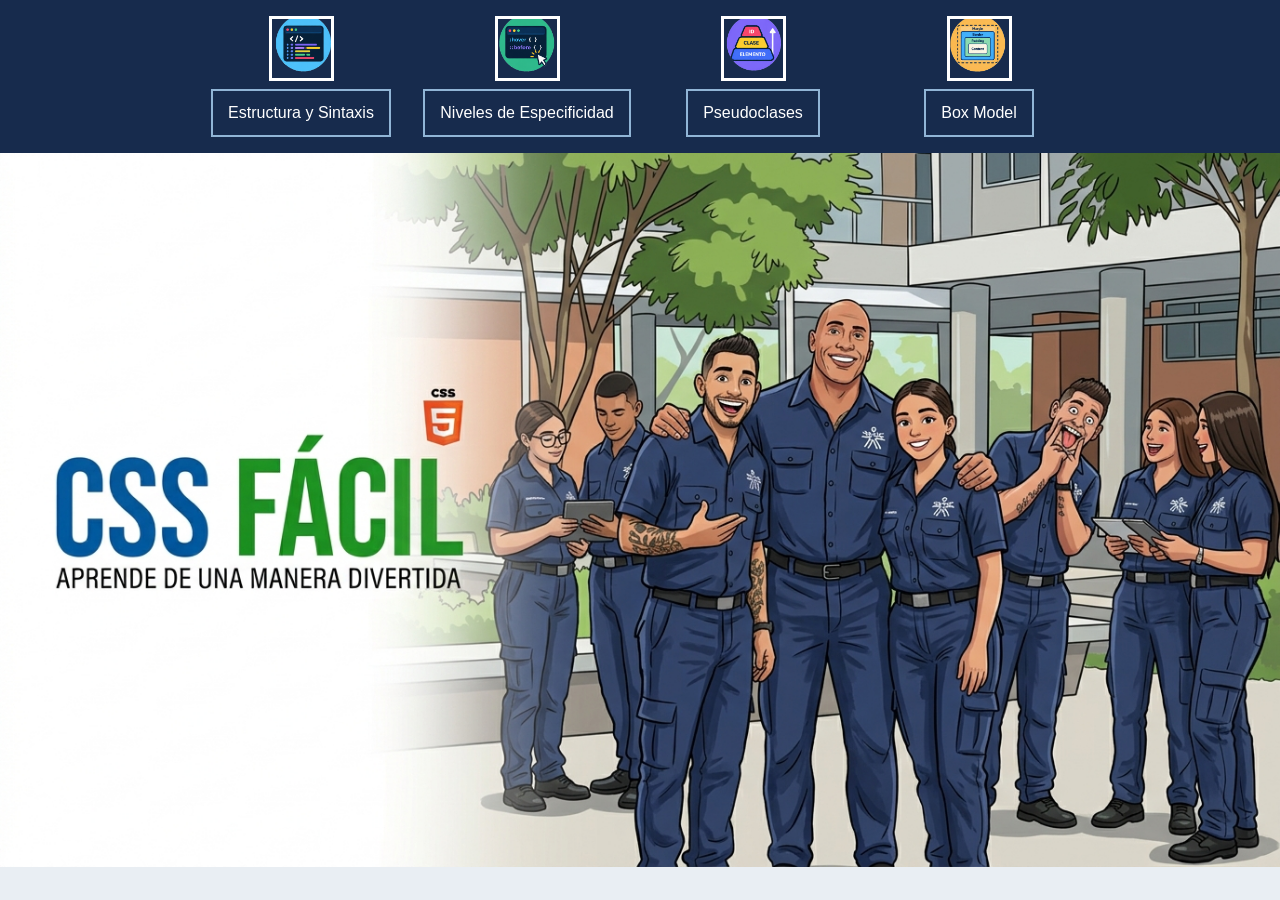
==== boxmodel.html @ 7ea05ca1 "especificidad" ====
<!doctype html>
<html lang="es">
  <head>
    <meta charset="utf-8" />
    <meta name="viewport" content="width=device-width, initial-scale=1" />
    <title>CSS Fácil - Niveles de Especificidad</title>

    <link
      href="https://cdn.jsdelivr.net/npm/bootstrap@5.3.8/dist/css/bootstrap.min.css"
      rel="stylesheet"
    />

    <link rel="stylesheet" href="styles.css" />
  </head>

  <body>
    <div class="container-fluid">
      <div class="row">

        <!-- MENÚ -->
        <nav class="col-12 caja1 d-flex flex-wrap justify-content-center align-items-center gap-3 p-3">

          <div class="menu-item d-flex flex-column align-items-center gap-2">
            <img class="icono" src="img/icono-estructura.png" alt="Estructura">
            <a class="btn btn-menu" href="./index.html">Estructura y Sintaxis</a>
          </div>

          <div class="menu-item d-flex flex-column align-items-center gap-2">
            <img class="icono" src="img/icono-especificidad.png" alt="Especificidad">
            <a class="btn btn-menu" href="./especificidad.html">Niveles de Especificidad</a>
          </div>

          <div class="menu-item d-flex flex-column align-items-center gap-2">
            <img class="icono" src="img/icono-pseudoclases.png" alt="Pseudoclases">
            <a class="btn btn-menu" href="./pseudo.html">Pseudoclases </a>
          </div>

          <div class="menu-item d-flex flex-column align-items-center gap-2">
            <img class="icono" src="img/icono-boxmodel.png" alt="Box Model">
            <a class="btn btn-menu" href="boxmodel.html">Box Model</a>
          </div>

        </nav>

        <!-- BANNER -->
        <header class="col-12 caja2 p-0">
          <img
            class="imagen"
            src="img/banner-css.jpg"
            alt="Banner de especificidad CSS"
          />
        </header>
---- styles.css ----
/* Base compartida */
body {
  margin: 0;
  background-color: #e9eef3;
  color: #1d2939;
  font-family: Arial, sans-serif;
}

h4,
h5 {
  font-weight: 700;
}

section,
aside,
footer,
header {
  overflow: hidden;
}

.caja1 {
  min-height: 130px;
  background-color: #172b4d;
  color: #fff;
}

.caja2 {
  min-height: 300px;
  background-color: #294c73;
  color: #fff;
}

.caja3 {
  min-height: 300px;
  background-color: #294c73;
  color: #fff;
}

.caja4 {
  min-height: 300px;
  background-color: #8ba8c7;
}

.caja5 {
  min-height: 300px;
  background-color: #d5e1ed;
}

.caja6 {
  min-height: 300px;
  background-color: #b8cce0;
}

.caja7 {
  min-height: 300px;
  background-color: #294c73;
  color: #fff;
}

.caja8 {
  min-height: 300px;
  background-color: #527da5;
  color: #fff;
}

.caja9 {
  min-height: 300px;
  background-color: #d5e1ed;
}

.caja10 {
  min-height: 150px;
  background-color: #172b4d;
  color: #fff;
}

.icono {
  width: 65px;
  height: 65px;
  border: 3px solid #fff;
  object-fit: cover;
}

.btn-menu {
  padding: 10px 15px;
  border: 2px solid #91b5d6;
  border-radius: 0;
  background-color: transparent;
  color: #fff;
  transition: background-color 0.2s ease, color 0.2s ease;
}

.btn-menu:hover,
.btn-menu:focus-visible {
  background-color: #91b5d6;
  color: #172b4d;
}

.imagen {
  width: 100%;
  height: 100%;
  
}

.imagen-codigo {
  display: block;
  width: 100%;
  height: 300px;
  object-fit: cover;
}

.imagen-pseudoclase {
  display: block;
  width: 100%;
  height: 120px;
  margin-bottom: 12px;
  object-fit: contain;
}

.contenido {
  padding: 25px;
}

pre {
  overflow-x: auto;
  border-left: 4px solid #294c73;
  border-radius: 0 !important;
  color: #ffffff;
  
}

/* Navegación de pseudo.html */
.menu-item {
  flex: 0 1 210px;
  min-width: 0;
}

/* Tablet */
@media (min-width: 768px) and (max-width: 1024px) {
  .imagen-codigo {
    height: 250px;
  }

  .icono-estructura {
    display: none;
  }
}

/* Móvil */
@media (max-width: 767.98px) {
  .imagen-codigo {
    height: 200px;
  }
}

@media (max-width: 575.98px) {
  .imagen-codigo {
    height: 160px;
  }

  .caja1 {
    gap: 12px !important;
  }

  .menu-item {
    flex: 1 1 calc(50% - 12px);
  }

  .btn-menu {
    display: flex;
    width: 100%;
    min-height: 48px;
    align-items: center;
    justify-content: center;
    padding: 8px;
    font-size: 0.85rem;
    text-align: center;
  }
}

@media (min-width: 576px) and (max-width: 767.98px) {
  .menu-item {
    flex: 1 1 calc(50% - 16px);
    max-width: 260px;
  }
}
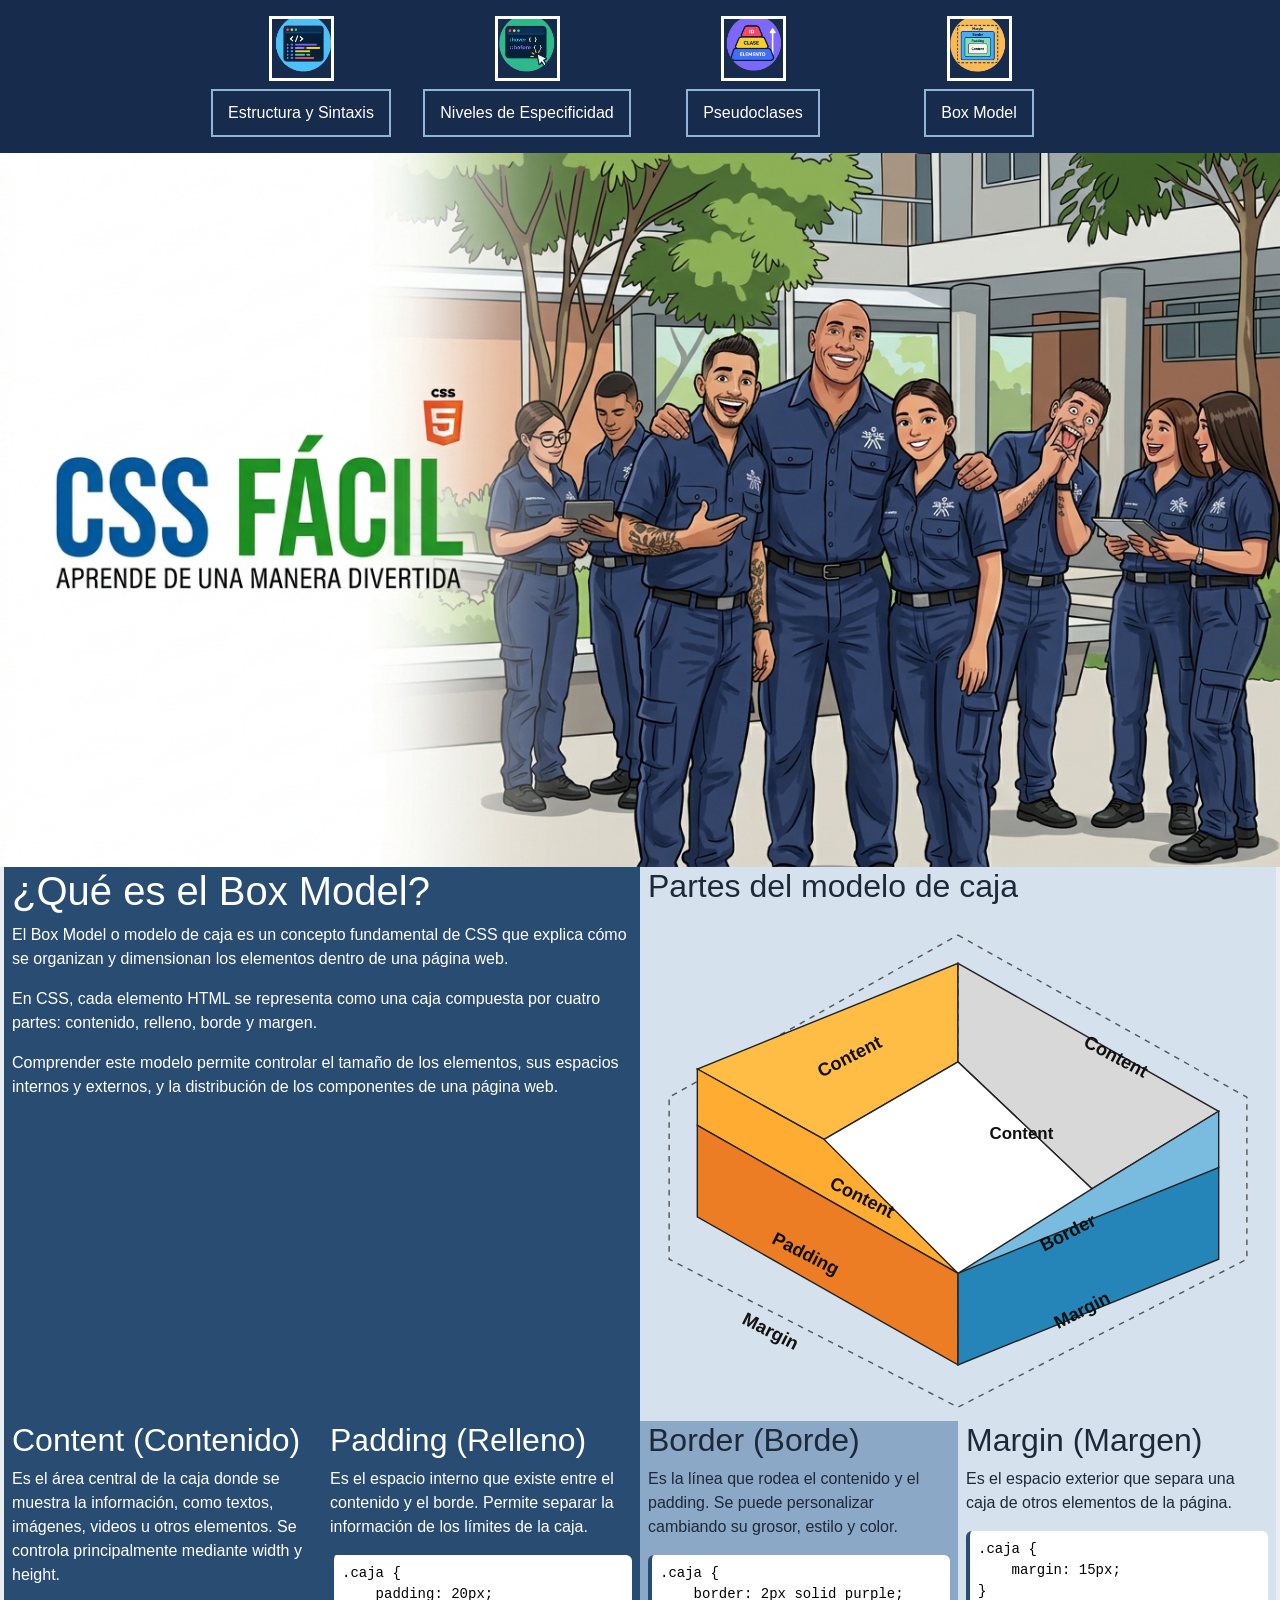
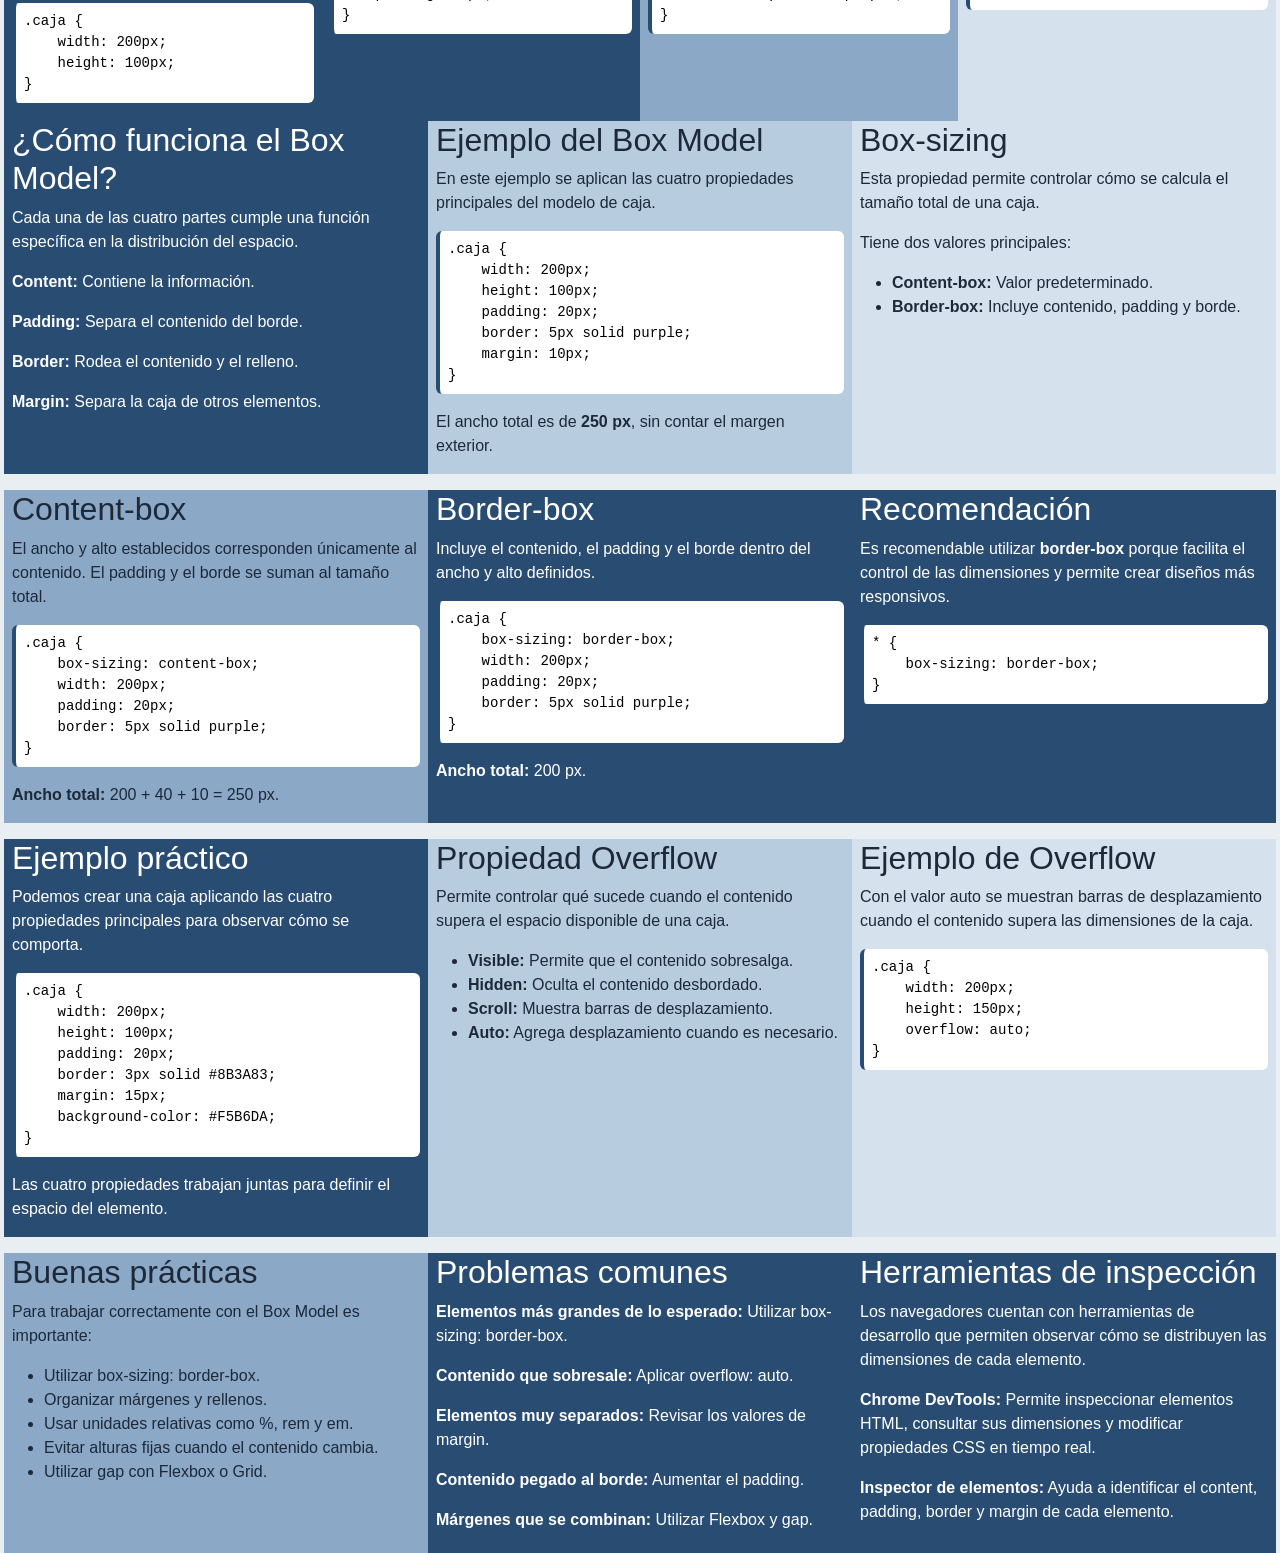
==== commit 037dd5fe: "boxmodel" ====
--- a/boxmodel.html
+++ b/boxmodel.html
@@ -1,52 +1,460 @@
+
 <!doctype html>
 <html lang="es">
-  <head>
-    <meta charset="utf-8" />
-    <meta name="viewport" content="width=device-width, initial-scale=1" />
-    <title>CSS Fácil - Niveles de Especificidad</title>
+<head>
+    <meta charset="utf-8">
+    <meta name="viewport" content="width=device-width, initial-scale=1">
+    <title>CSS Fácil - Box Model</title>
 
     <link
-      href="https://cdn.jsdelivr.net/npm/bootstrap@5.3.8/dist/css/bootstrap.min.css"
-      rel="stylesheet"
-    />
-
-    <link rel="stylesheet" href="styles.css" />
-  </head>
-
-  <body>
-    <div class="container-fluid">
-      <div class="row">
+        href="https://cdn.jsdelivr.net/npm/bootstrap@5.3.8/dist/css/bootstrap.min.css"
+        rel="stylesheet"
+    >
+
+    <link rel="stylesheet" href="styles.css">
+</head>
+
+<body>
+
+<div class="container-fluid">
+    <div class="row">
 
         <!-- MENÚ -->
         <nav class="col-12 caja1 d-flex flex-wrap justify-content-center align-items-center gap-3 p-3">
 
-          <div class="menu-item d-flex flex-column align-items-center gap-2">
-            <img class="icono" src="img/icono-estructura.png" alt="Estructura">
-            <a class="btn btn-menu" href="./index.html">Estructura y Sintaxis</a>
-          </div>
-
-          <div class="menu-item d-flex flex-column align-items-center gap-2">
-            <img class="icono" src="img/icono-especificidad.png" alt="Especificidad">
-            <a class="btn btn-menu" href="./especificidad.html">Niveles de Especificidad</a>
-          </div>
-
-          <div class="menu-item d-flex flex-column align-items-center gap-2">
-            <img class="icono" src="img/icono-pseudoclases.png" alt="Pseudoclases">
-            <a class="btn btn-menu" href="./pseudo.html">Pseudoclases </a>
-          </div>
-
-          <div class="menu-item d-flex flex-column align-items-center gap-2">
-            <img class="icono" src="img/icono-boxmodel.png" alt="Box Model">
-            <a class="btn btn-menu" href="boxmodel.html">Box Model</a>
-          </div>
+            <div class="menu-item d-flex flex-column align-items-center gap-2">
+                <img class="icono" src="img/icono-estructura.png" alt="Estructura">
+                <a class="btn btn-menu" href="./index.html">Estructura y Sintaxis</a>
+            </div>
+
+            <div class="menu-item d-flex flex-column align-items-center gap-2">
+                <img class="icono" src="img/icono-especificidad.png" alt="Especificidad">
+                <a class="btn btn-menu" href="./especificidad.html">Niveles de Especificidad</a>
+            </div>
+
+            <div class="menu-item d-flex flex-column align-items-center gap-2">
+                <img class="icono" src="img/icono-pseudoclases.png" alt="Pseudoclases">
+                <a class="btn btn-menu" href="./pseudo.html">Pseudoclases</a>
+            </div>
+
+            <div class="menu-item d-flex flex-column align-items-center gap-2">
+                <img class="icono" src="img/icono-boxmodel.png" alt="Box Model">
+                <a class="btn btn-menu" href="./boxmodel.html">Box Model</a>
+            </div>
 
         </nav>
 
         <!-- BANNER -->
         <header class="col-12 caja2 p-0">
-          <img
-            class="imagen"
-            src="img/banner-css.jpg"
-            alt="Banner de especificidad CSS"
-          />
-        </header>+            <img
+                class="imagen"
+                src="img/banner-css.jpg"
+                alt="Banner de CSS"
+            >
+        </header>
+
+        <!-- INTRODUCCIÓN Y DIAGRAMA -->
+        <main class="col-12">
+            <div class="row g-3">
+
+                <section class="col-12 col-lg-6 caja3">
+                    <h1>¿Qué es el Box Model?</h1>
+
+                    <p>
+                        El Box Model o modelo de caja es un concepto fundamental
+                        de CSS que explica cómo se organizan y dimensionan los
+                        elementos dentro de una página web.
+                    </p>
+
+                    <p>
+                        En CSS, cada elemento HTML se representa como una caja
+                        compuesta por cuatro partes: contenido, relleno, borde
+                        y margen.
+                    </p>
+
+                    <p>
+                        Comprender este modelo permite controlar el tamaño de
+                        los elementos, sus espacios internos y externos, y la
+                        distribución de los componentes de una página web.
+                    </p>
+                </section>
+
+                <section class="col-12 col-lg-6 caja5">
+                    <h2>Partes del modelo de caja</h2>
+
+                    <div class="box-model-container">
+                        <svg viewBox="0 0 440 360"
+                             class="box-model-svg"
+                             xmlns="http://www.w3.org/2000/svg">
+
+                            <!-- Margin -->
+                            <path
+                                d="M220 15 L425 130 L425 245 L220 350 L15 245 L15 130 Z"
+                                fill="none"
+                                stroke="#555"
+                                stroke-dasharray="4 4"
+                            />
+
+                            <!-- Caras superiores -->
+                            <polygon points="220,35 220,105 125,160 35,110"
+                                     fill="#ffbd45" stroke="#222"/>
+
+                            <polygon points="220,35 405,140 315,195 220,105"
+                                     fill="#d8d8d8" stroke="#222"/>
+
+                            <!-- Caras frontales -->
+                            <polygon points="35,110 125,160 220,215 220,255 35,150"
+                                     fill="#ffad32" stroke="#222"/>
+
+                            <polygon points="220,105 315,195 405,140 405,180 220,285"
+                                     fill="#79bce0" stroke="#222"/>
+
+                            <!-- Caras laterales -->
+                            <polygon points="35,150 220,255 220,320 35,215"
+                                     fill="#ed7d25" stroke="#222"/>
+
+                            <polygon points="220,255 405,180 405,245 220,320"
+                                     fill="#2585b8" stroke="#222"/>
+
+                            <!-- Centro -->
+                            <polygon points="125,160 220,105 315,195 220,255"
+                                     fill="#ffffff" stroke="#222"/>
+
+                            <!-- Líneas -->
+                            <path d="M220 35 L220 105 M220 255 L220 320"
+                                  stroke="#333"
+                                  stroke-dasharray="5 4"
+                                  fill="none"/>
+
+                            <!-- Etiquetas -->
+                            <g font-family="Arial"
+                               font-size="13"
+                               font-weight="bold"
+                               fill="#111"
+                               text-anchor="middle">
+
+                                <text x="145" y="105"
+                                      transform="rotate(-27 145 105)">Content</text>
+
+                                <text x="330" y="105"
+                                      transform="rotate(28 330 105)">Content</text>
+
+                                <text x="150" y="205"
+                                      transform="rotate(27 150 205)">Content</text>
+
+                                <text x="300" y="230"
+                                      transform="rotate(-27 300 230)">Border</text>
+
+                                <text x="110" y="245"
+                                      transform="rotate(27 110 245)">Padding</text>
+
+                                <text x="310" y="285"
+                                      transform="rotate(-27 310 285)">Margin</text>
+
+                                <text x="85" y="300"
+                                      transform="rotate(27 85 300)">Margin</text>
+
+                            </g>
+
+                            <g font-family="Arial"
+                               font-size="12"
+                               font-weight="bold"
+                               fill="#111"
+                               text-anchor="middle">
+
+                                <text x="265" y="160">Content</text>
+
+                            </g>
+                        </svg>
+                    </div>
+                </section>
+
+            </div>
+        </main>
+
+        <!-- CUATRO PARTES DEL BOX MODEL -->
+        <section class="col-12">
+            <div class="row g-3">
+
+                <article class="col-12 col-sm-6 col-lg-3 caja2">
+                    <h2>Content (Contenido)</h2>
+
+                    <p>
+                        Es el área central de la caja donde se muestra la
+                        información, como textos, imágenes, videos u otros
+                        elementos. Se controla principalmente mediante
+                        width y height.
+                    </p>
+
+                    <pre class="bg-white text-black p-2 rounded codigo"><code>.caja {
+    width: 200px;
+    height: 100px;
+}</code></pre>
+                </article>
+
+                <article class="col-12 col-sm-6 col-lg-3 caja3">
+                    <h2>Padding (Relleno)</h2>
+
+                    <p>
+                        Es el espacio interno que existe entre el contenido
+                        y el borde. Permite separar la información de los
+                        límites de la caja.
+                    </p>
+
+                    <pre class="bg-white text-black p-2 rounded codigo"><code>.caja {
+    padding: 20px;
+}</code></pre>
+                </article>
+
+                <article class="col-12 col-sm-6 col-lg-3 caja4">
+                    <h2>Border (Borde)</h2>
+
+                    <p>
+                        Es la línea que rodea el contenido y el padding.
+                        Se puede personalizar cambiando su grosor, estilo
+                        y color.
+                    </p>
+
+                    <pre class="bg-white text-black p-2 rounded codigo"><code>.caja {
+    border: 2px solid purple;
+}</code></pre>
+                </article>
+
+                <article class="col-12 col-sm-6 col-lg-3 caja5">
+                    <h2>Margin (Margen)</h2>
+
+                    <p>
+                        Es el espacio exterior que separa una caja de otros
+                        elementos de la página.
+                    </p>
+
+                    <pre class="bg-white text-black p-2 rounded codigo"><code>.caja {
+    margin: 15px;
+}</code></pre>
+                </article>
+
+            </div>
+        </section>
+
+        <!-- INFORMACIÓN COMPLEMENTARIA -->
+        <section class="col-12">
+            <div class="row g-3">
+
+                <article class="col-12 col-md-6 col-lg-4 caja7">
+                    <h2>¿Cómo funciona el Box Model?</h2>
+
+                    <p>
+                        Cada una de las cuatro partes cumple una función
+                        específica en la distribución del espacio.
+                    </p>
+
+                    <p><strong>Content:</strong> Contiene la información.</p>
+                    <p><strong>Padding:</strong> Separa el contenido del borde.</p>
+                    <p><strong>Border:</strong> Rodea el contenido y el relleno.</p>
+                    <p><strong>Margin:</strong> Separa la caja de otros elementos.</p>
+                </article>
+
+                <article class="col-12 col-md-6 col-lg-4 caja6">
+                    <h2>Ejemplo del Box Model</h2>
+
+                    <p>
+                        En este ejemplo se aplican las cuatro propiedades
+                        principales del modelo de caja.
+                    </p>
+
+                    <pre class="bg-white text-black p-2 rounded codigo"><code>.caja {
+    width: 200px;
+    height: 100px;
+    padding: 20px;
+    border: 5px solid purple;
+    margin: 10px;
+}</code></pre>
+
+                    <p>
+                        El ancho total es de <strong>250 px</strong>,
+                        sin contar el margen exterior.
+                    </p>
+                </article>
+
+                <article class="col-12 col-md-6 col-lg-4 caja5">
+                    <h2>Box-sizing</h2>
+
+                    <p>
+                        Esta propiedad permite controlar cómo se calcula
+                        el tamaño total de una caja.
+                    </p>
+
+                    <p>Tiene dos valores principales:</p>
+
+                    <ul>
+                        <li><strong>Content-box:</strong> Valor predeterminado.</li>
+                        <li><strong>Border-box:</strong> Incluye contenido, padding y borde.</li>
+                    </ul>
+                </article>
+
+                <article class="col-12 col-md-6 col-lg-4 caja4">
+                    <h2>Content-box</h2>
+
+                    <p>
+                        El ancho y alto establecidos corresponden únicamente
+                        al contenido. El padding y el borde se suman al
+                        tamaño total.
+                    </p>
+
+                    <pre class="bg-white text-black p-2 rounded codigo"><code>.caja {
+    box-sizing: content-box;
+    width: 200px;
+    padding: 20px;
+    border: 5px solid purple;
+}</code></pre>
+
+                    <p><strong>Ancho total:</strong> 200 + 40 + 10 = 250 px.</p>
+                </article>
+
+                <article class="col-12 col-md-6 col-lg-4 caja3">
+                    <h2>Border-box</h2>
+
+                    <p>
+                        Incluye el contenido, el padding y el borde dentro
+                        del ancho y alto definidos.
+                    </p>
+
+                    <pre class="bg-white text-black p-2 rounded codigo"><code>.caja {
+    box-sizing: border-box;
+    width: 200px;
+    padding: 20px;
+    border: 5px solid purple;
+}</code></pre>
+
+                    <p><strong>Ancho total:</strong> 200 px.</p>
+                </article>
+
+                <article class="col-12 col-md-6 col-lg-4 caja2">
+                    <h2>Recomendación</h2>
+
+                    <p>
+                        Es recomendable utilizar <strong>border-box</strong>
+                        porque facilita el control de las dimensiones y
+                        permite crear diseños más responsivos.
+                    </p>
+
+                    <pre class="bg-white text-black p-2 rounded codigo"><code>* {
+    box-sizing: border-box;
+}</code></pre>
+                </article>
+
+                <article class="col-12 col-md-6 col-lg-4 caja7">
+                    <h2>Ejemplo práctico</h2>
+
+                    <p>
+                        Podemos crear una caja aplicando las cuatro
+                        propiedades principales para observar cómo
+                        se comporta.
+                    </p>
+
+                    <pre class="bg-white text-black p-2 rounded codigo"><code>.caja {
+    width: 200px;
+    height: 100px;
+    padding: 20px;
+    border: 3px solid #8B3A83;
+    margin: 15px;
+    background-color: #F5B6DA;
+}</code></pre>
+
+                    <p>
+                        Las cuatro propiedades trabajan juntas para definir
+                        el espacio del elemento.
+                    </p>
+                </article>
+
+                <article class="col-12 col-md-6 col-lg-4 caja6">
+                    <h2>Propiedad Overflow</h2>
+
+                    <p>
+                        Permite controlar qué sucede cuando el contenido
+                        supera el espacio disponible de una caja.
+                    </p>
+
+                    <ul>
+                        <li><strong>Visible:</strong> Permite que el contenido sobresalga.</li>
+                        <li><strong>Hidden:</strong> Oculta el contenido desbordado.</li>
+                        <li><strong>Scroll:</strong> Muestra barras de desplazamiento.</li>
+                        <li><strong>Auto:</strong> Agrega desplazamiento cuando es necesario.</li>
+                    </ul>
+                </article>
+
+                <article class="col-12 col-md-6 col-lg-4 caja5">
+                    <h2>Ejemplo de Overflow</h2>
+
+                    <p>
+                        Con el valor auto se muestran barras de desplazamiento
+                        cuando el contenido supera las dimensiones de la caja.
+                    </p>
+
+                    <pre class="bg-white text-black p-2 rounded codigo"><code>.caja {
+    width: 200px;
+    height: 150px;
+    overflow: auto;
+}</code></pre>
+                </article>
+
+                <article class="col-12 col-md-6 col-lg-4 caja4">
+                    <h2>Buenas prácticas</h2>
+
+                    <p>Para trabajar correctamente con el Box Model es importante:</p>
+
+                    <ul>
+                        <li>Utilizar box-sizing: border-box.</li>
+                        <li>Organizar márgenes y rellenos.</li>
+                        <li>Usar unidades relativas como %, rem y em.</li>
+                        <li>Evitar alturas fijas cuando el contenido cambia.</li>
+                        <li>Utilizar gap con Flexbox o Grid.</li>
+                    </ul>
+                </article>
+
+                <article class="col-12 col-md-6 col-lg-4 caja3">
+                    <h2>Problemas comunes</h2>
+
+                    <p><strong>Elementos más grandes de lo esperado:</strong> Utilizar box-sizing: border-box.</p>
+
+                    <p><strong>Contenido que sobresale:</strong> Aplicar overflow: auto.</p>
+
+                    <p><strong>Elementos muy separados:</strong> Revisar los valores de margin.</p>
+
+                    <p><strong>Contenido pegado al borde:</strong> Aumentar el padding.</p>
+
+                    <p><strong>Márgenes que se combinan:</strong> Utilizar Flexbox y gap.</p>
+                </article>
+
+                <article class="col-12 col-md-6 col-lg-4 caja2">
+                    <h2>Herramientas de inspección</h2>
+
+                    <p>
+                        Los navegadores cuentan con herramientas de desarrollo
+                        que permiten observar cómo se distribuyen las dimensiones
+                        de cada elemento.
+                    </p>
+
+                    <p>
+                        <strong>Chrome DevTools:</strong> Permite inspeccionar
+                        elementos HTML, consultar sus dimensiones y modificar
+                        propiedades CSS en tiempo real.
+                    </p>
+
+                    <p>
+                        <strong>Inspector de elementos:</strong> Ayuda a
+                        identificar el content, padding, border y margin
+                        de cada elemento.
+                    </p>
+                </article>
+
+            </div>
+        </section>
+
+    </div>
+</div>
+
+<script src="https://cdn.jsdelivr.net/npm/bootstrap@5.3.8/dist/js/bootstrap.bundle.min.js"></script>
+
+</body>
+</html>
